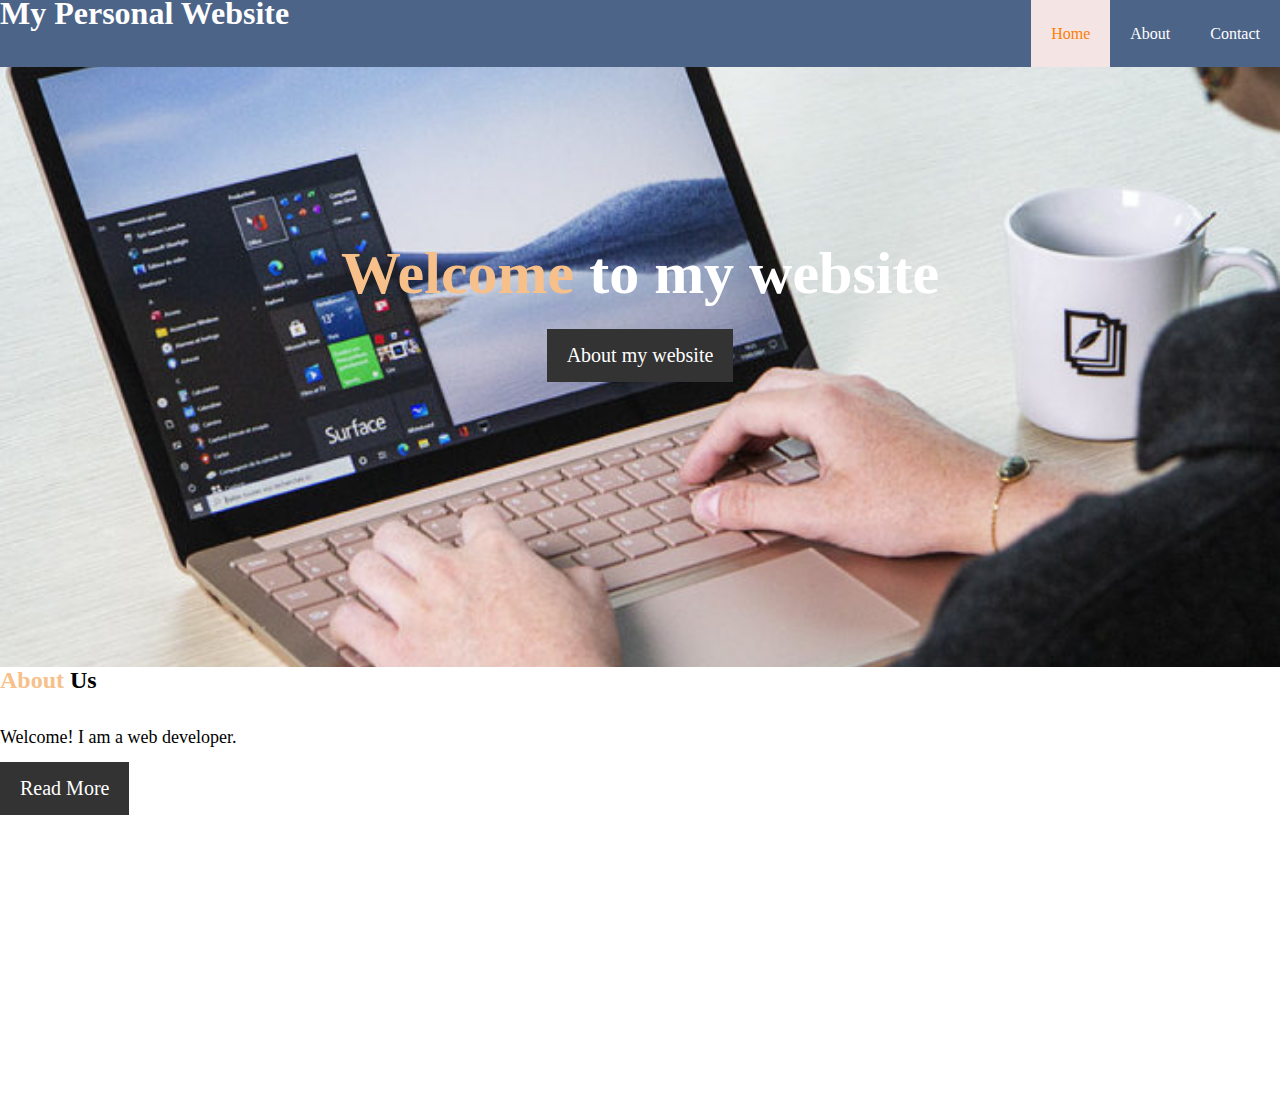
==== index.html @ ec30ea0e "Added HTML & CSS files" ====
<!doctype html>
<html lang="en">
<head>
    <meta charset="UTF-8">
    <meta http-equiv="X-UA-Compatible" content="IE=edge">
    <meta name="viewport" content="width=device-width, initial-scale=1.0">
    <link rel="stylesheet" href="css/style.css">
    <title>My personal website | Welcome</title>
</head>
<body>

    <header>
        <nav id="navbar">
            <div class="container">
                <h1 class="logo"><a href="index.html">My Personal Website</a></h1>
                <ul>
                    <li><a class="current" href="index.html">Home</a></li>
                    <li><a href="about.html">About</a></li>
                    <li><a href="contact.html">Contact</a></li>
                </ul>
            </div>
        </nav>
        <div id="showcase">
            <div class="container">
                <div class="showcase-content">
                    <h1><span class="text-primary">Welcome</span> to my website</h1>
                    <a class="btn btn btn-light" href="about.html">About my website</a>
                </div>
            </div>
        </div>
    </header>

    <section id="home_info" class="bg-dark">
        <div class="info-content">
            <h2><span class="text-primary">About</span> Us</h2>
            <p style="font-size: 18px;">
                Welcome! I am a web developer.
            </p>
            <a href="about.html" class="btn btn-light">Read More</a>
        </div>
    </section>

</body>
</html>
---- css/style.css ----
/* reset */
* {
    margin: 0;
    padding: 0;
    box-sizing: border-box;
}

/* Main Styling*/
html,body{
    font-family: "Sacramento", cursive;
    line-height: 1.7em;
}
a {
    color: #333;
    text-decoration: none;
}

h1, h2, h3 {
    padding-bottom: 20px;
}

p {
    margin: 10px 0;
}

/* Utility Classes*/
.text-primary {
    color: #f7c08a;
}
.btn {
    display: inline-block;
    font-size: 20px;
    color: #fff;
    background: #333;
    padding: 13px 20px;
    border: none;
    cursor: pointer;
}

/* Navbar*/
#navbar {
    background: #4d6489;
    color: #fff;
    overflow: auto;
}
#navbar a {
    color: #ffffff;

}
#navbar h1 {
    float: left;
}
#navbar ul {
    list-style: none;
    float: right;
}
#navbar ul li {
    float: left;
}
#navbar ul li a {
    display: block;
    padding: 20px;
    text-align: center;
}
#navbar ul li a:hover,
#navbar ul li a.current {
    background: #f5e4e4;
    color: #fc7f05;
}

/* Showcase*/
#showcase {
    background: url('../img/showcase.jpg') no-repeat
    center center/cover;
    height: 600px;
}
#showcase .showcase-content {
    color: #fff;
    text-align: center;
    padding-top: 170px;
}
#showcase .showcase-content h1{
    font-size: 60px;
    line-height: 1.2em;
}
#showcase .showcase-content p {
    padding-bottom: 20px;
    line-height: 1.7em;
}

/* Home Info*/
#home_info {
    height: 450px;
}

/* Features */
.box {
    float: left;
    width: 33.3%;
    padding: 50px;
    text-align: center;
}
.box i {
    margin-bottom: 10px;
}

/* About Info*/
#about-info .info-right{
    float: right;
    width: 50%;
    min-height: 100%;
}
#about-info .info-right img {
    display: block;
    margin: auto;
    width: 70%;
    border-radius: 50%;
}

#about-info .info-left {
    float: left;
    width: 50%;
    min-height: 100%;
}

/* Contact Form*/
#contact-form .form-group {
    margin-bottom: 20px;
}
#contact-form label {
    display: block;
    margin-bottom: 5px;
}
#contact-form input, #contact-form textarea {
    width: 100%;
    padding: 10px;
    border: 1px #dddddd solid;
}
#contact-form textarea {
    height: 200px;
}
#contact-form input:focus,
#contact-form textarea:focus {
    outline: none;
    border-color: #f7c08a;
}
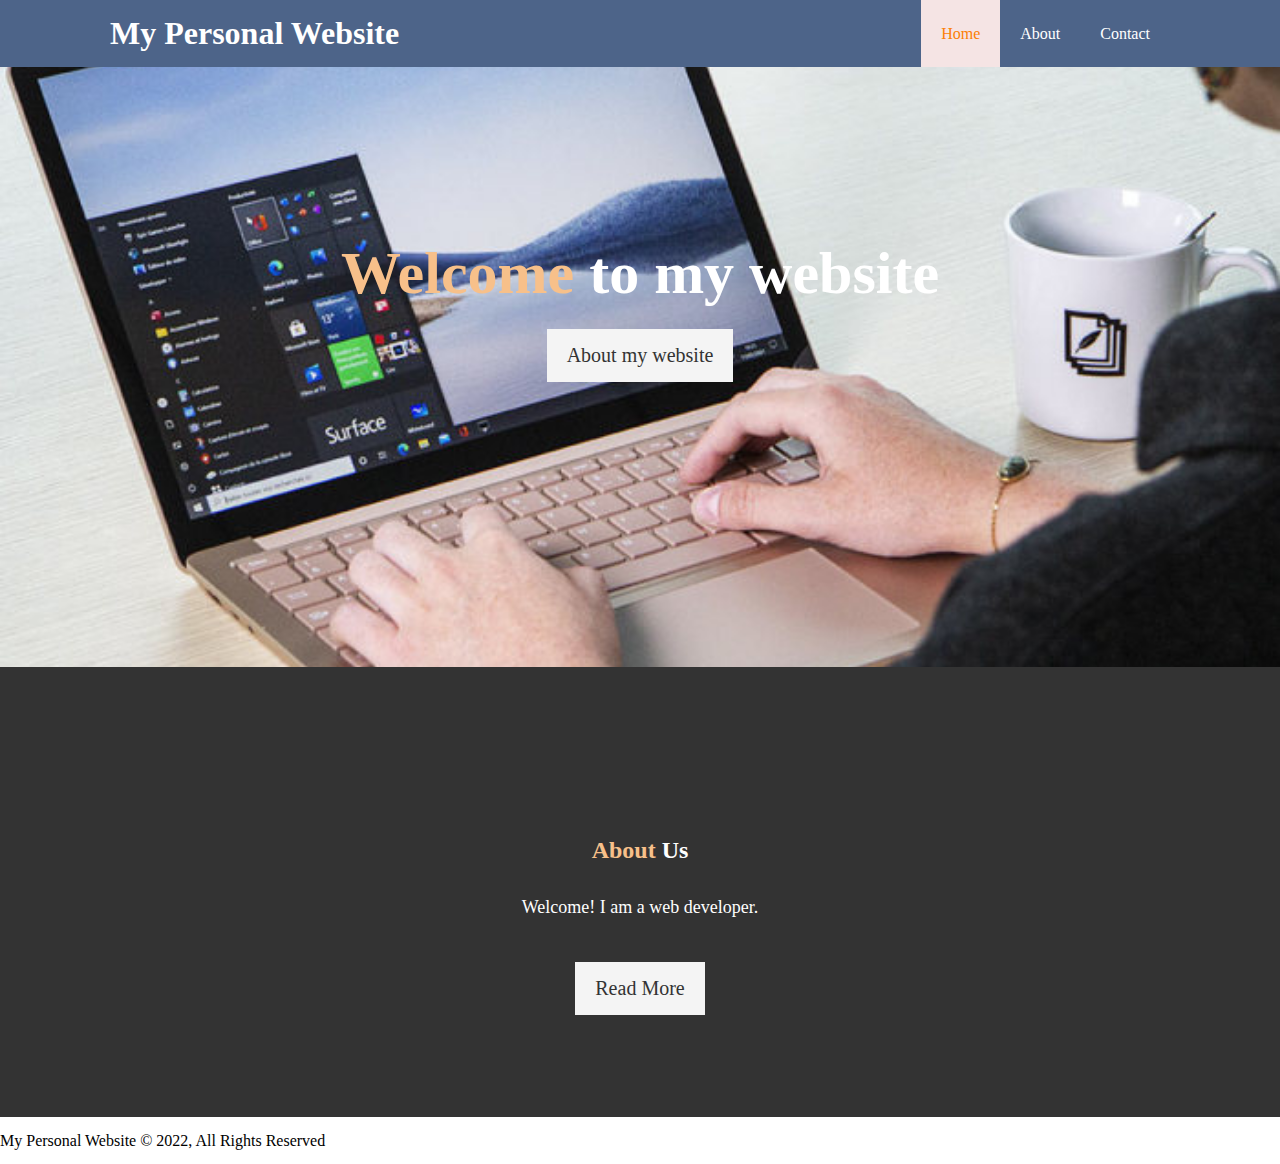
==== commit e1db31d9: "Updated index.html" ====
--- a/index.html
+++ b/index.html
@@ -40,5 +40,9 @@
         </div>
     </section>
 
+    <footer id="main-footer">
+        <p>My Personal Website &copy; 2022, All Rights Reserved</p>
+    </footer>
+	
 </body>
 </html>
--- a/css/style.css
+++ b/css/style.css
@@ -24,6 +24,12 @@
 }
 
 /* Utility Classes*/
+.container {
+    margin: auto;
+    max-width: 1100px;
+    overflow: auto;
+    padding: 0 20px;
+}
 .text-primary {
     color: #f7c08a;
 }
@@ -35,6 +41,32 @@
     padding: 13px 20px;
     border: none;
     cursor: pointer;
+}
+.btn:hover {
+    background: #f7c08a;
+    color: #333333;
+}
+.btn-light {
+    background: #f4f4f4;
+    color: #333333;
+}
+
+.bg-dark {
+    background: #333333;
+    color: #ffffff;
+}
+.bg-light {
+    background: #f4f4f4;
+    color: #333333;
+}
+.l-heading {
+    font-size: 40px;
+    line-height: 1.2;
+}
+
+/* Padding*/
+.py {
+    padding: 30px 0;
 }
 
 /* Navbar*/
@@ -49,6 +81,7 @@
 }
 #navbar h1 {
     float: left;
+    padding-top: 20px;
 }
 #navbar ul {
     list-style: none;
@@ -91,6 +124,20 @@
 /* Home Info*/
 #home_info {
     height: 450px;
+}
+#home_info .info-img {
+    float: left;
+    width: 50%;
+    background: url("../img/photo-1.jpg") no-repeat;
+    min-height: 100%;
+}
+#home_info .info-content {
+    text-align: center;
+    padding-top: 170px;
+    overflow: hidden;
+}
+#home_info .info-content p {
+    padding-bottom: 30px;
 }
 
 /* Features */
@@ -143,4 +190,4 @@
 #contact-form textarea:focus {
     outline: none;
     border-color: #f7c08a;
-}+}
